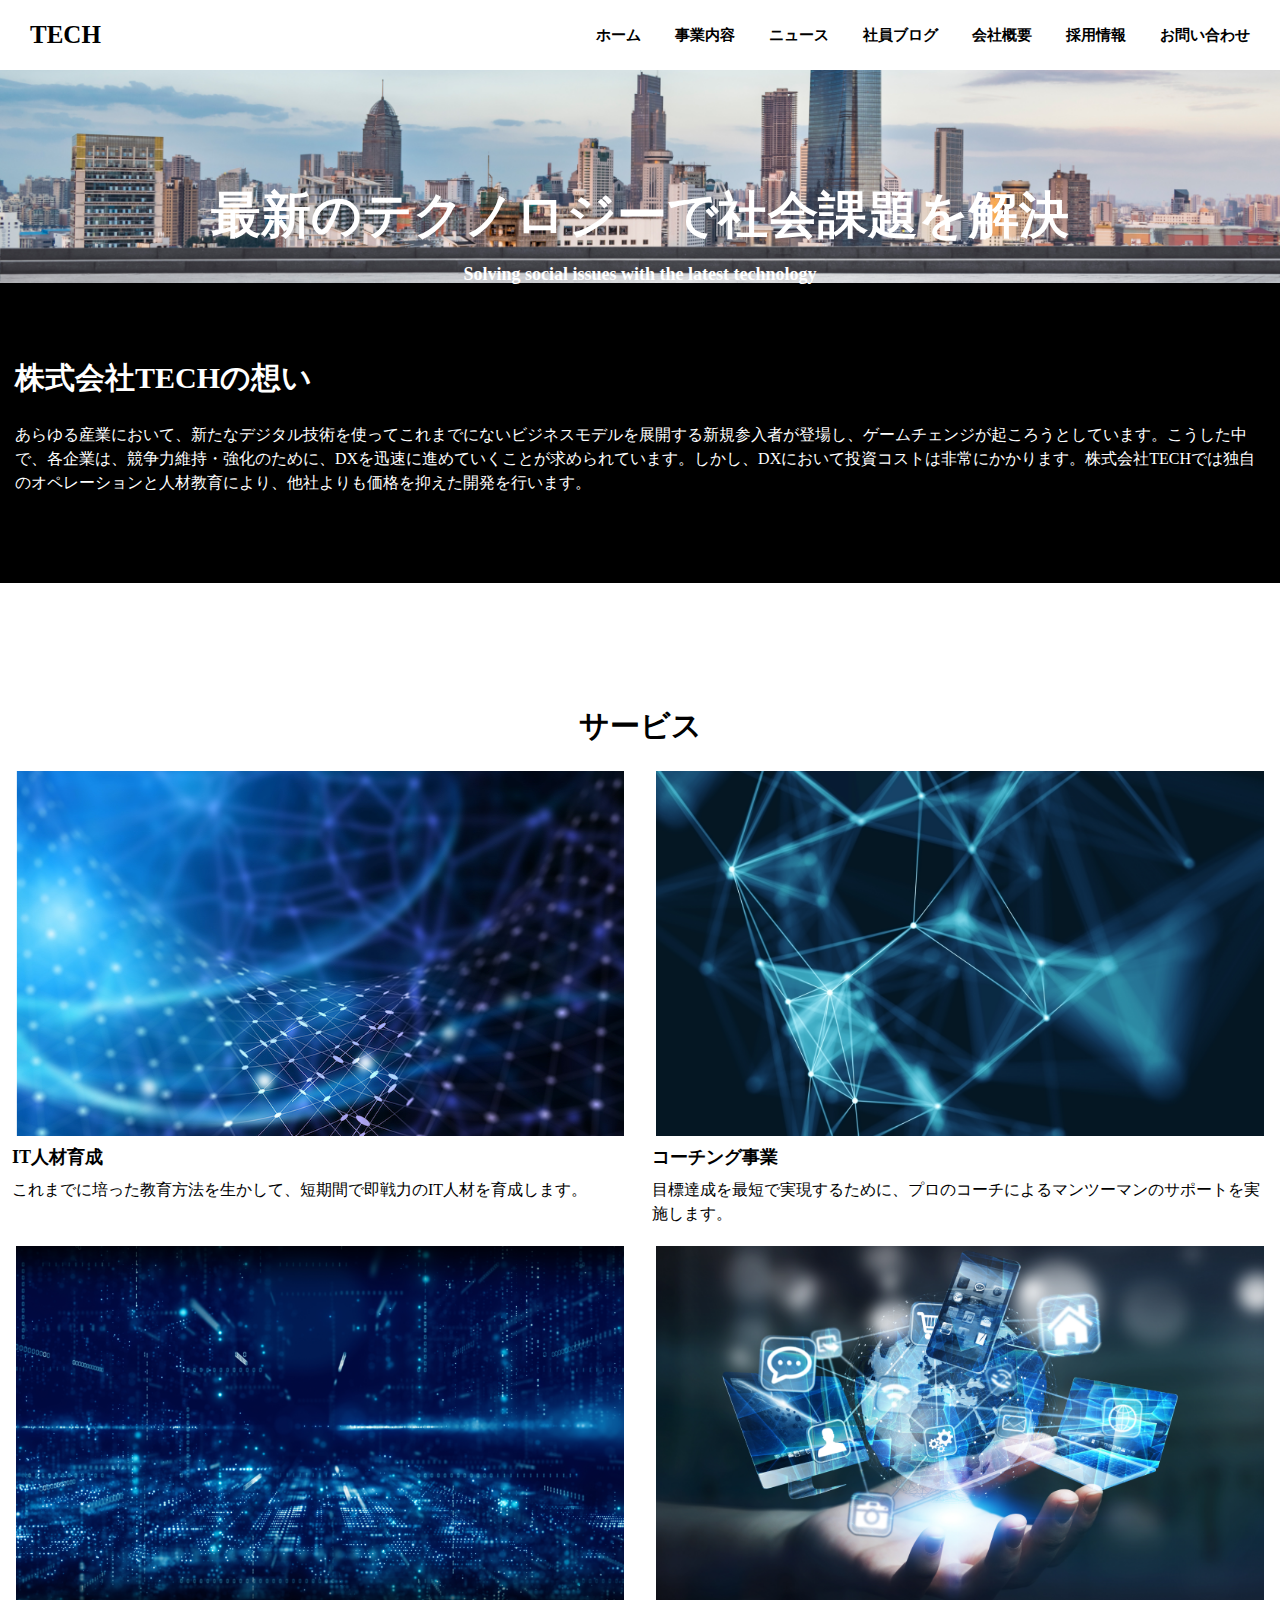
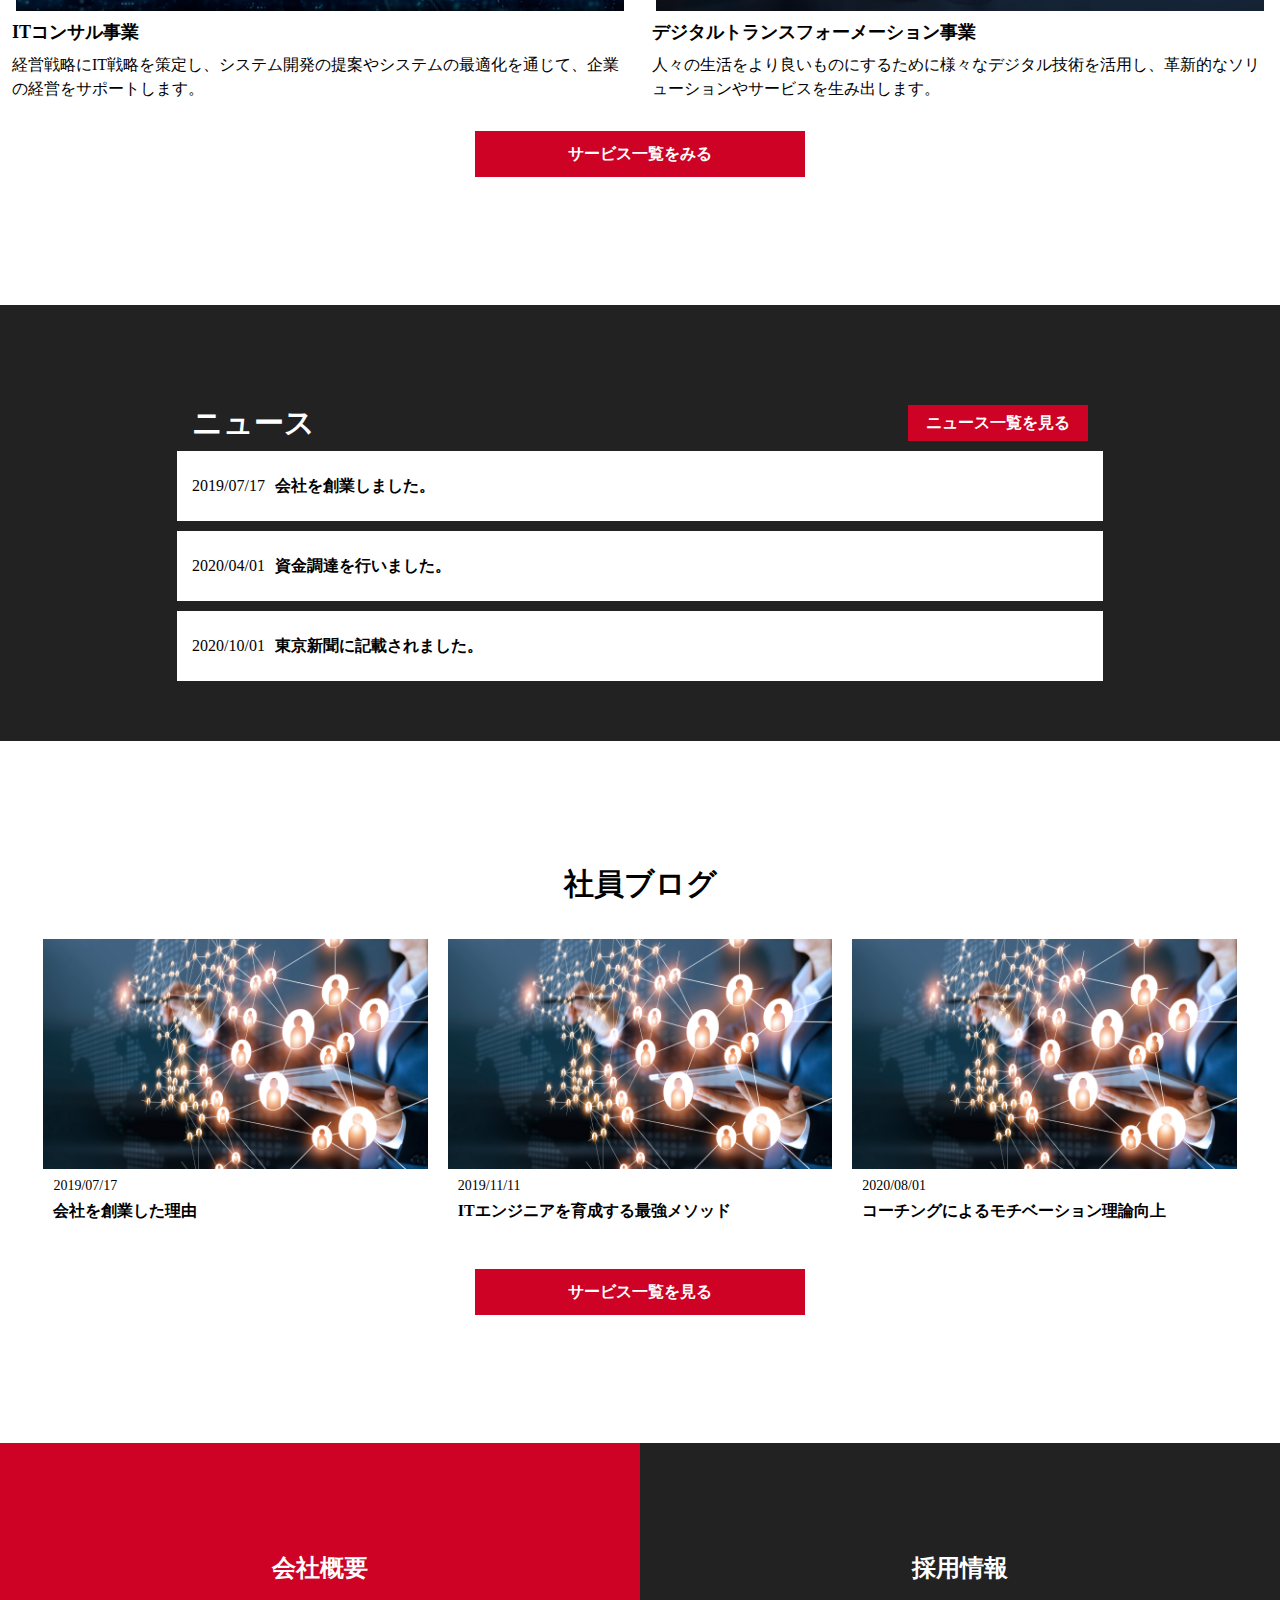
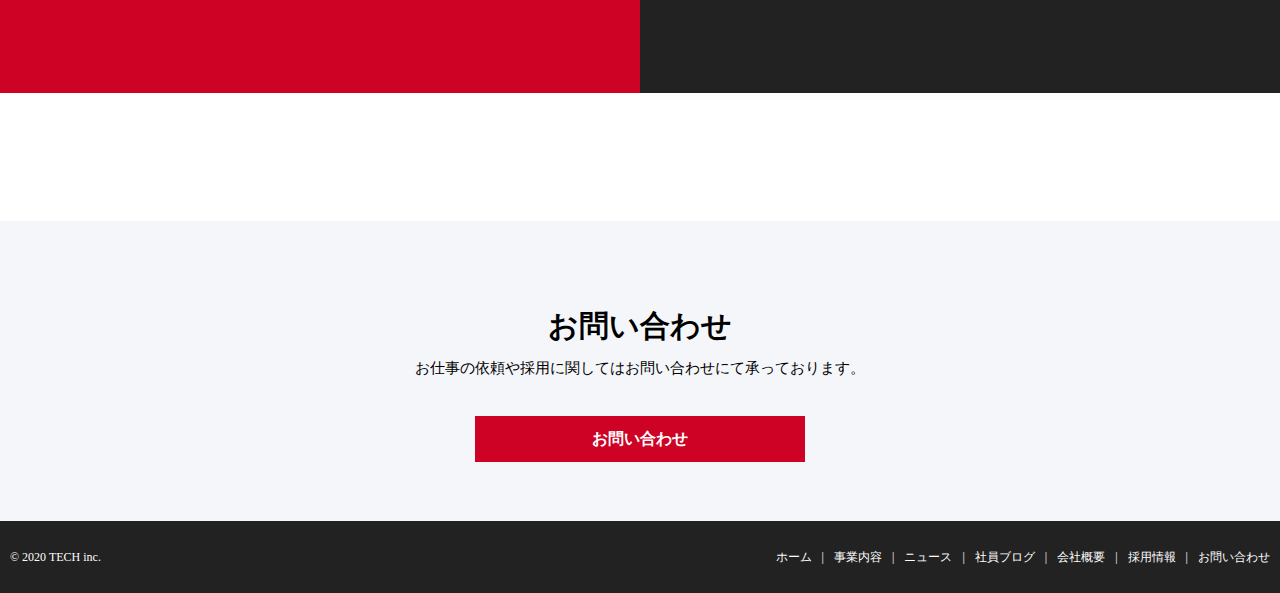
==== index.html @ 87220673 "question-1:index.html_hero-img" ====
<!DOCTYPE html>
<html lang="ja">
  <head>
    <meta charset="UTF-8">
    <meta name="viewport" content="width=device-width, initial-scale=1.0">
    <title>株式会社TECH</title>
    <link rel="stylesheet" href="css/index.css">
    <link rel="stylesheet" href="css/reset.css">
  </head>
  <body>
    <!-- ---------- header ---------- -->
    <header id="top-header">
      <div class="flex">
        <h1 class="header-logo">
          <a href="index.html">TECH</a>
        </h1>
        <nav class="header-nav">
          <ul>
            <li class="header-nav-item"><a href="index.html">ホーム</a></li>
            <li class="header-nav-item"><a href="service.html">事業内容</a></li>
            <li class="header-nav-item"><a href="news.html">ニュース</a></li>
            <li class="header-nav-item"><a href="blog.html">社員ブログ</a></li>
            <li class="header-nav-item"><a href="company.html">会社概要</a></li>
            <li class="header-nav-item"><a href="recruit.html">採用情報</a></li>
            <li class="header-nav-item"><a href="contact.html">お問い合わせ</a></li>
          </ul>
        </nav>
      </div>
    </header>
    <!-- ---------- hero image ---------- -->
    <div class="hero-img">
      <p class="catchcopy-ja">最新のテクノロジーで社会課題を解決</p>
      <p class="catchcopy-en">Solving social issues with the latest technology</p>
    </div>
    <main>
      <!-- ---------- hope ---------- -->
      <div class="hope">
        <div class="hope-content">
          <h2 class="hope-title section-title">
            株式会社TECHの想い
          </h2>
          <p class="hope-text section-text">
            あらゆる産業において、新たなデジタル技術を使ってこれまでにないビジネスモデルを展開する新規参入者が登場し、ゲームチェンジが起ころうとしています。こうした中で、各企業は、競争力維持・強化のために、DXを迅速に進めていくことが求められています。しかし、DXにおいて投資コストは非常にかかります。株式会社TECHでは独自のオペレーションと人材教育により、他社よりも価格を抑えた開発を行います。
          </p>
        </div>
      </div>
      <!-- ---------- service ---------- -->
      <div class="service">
        <div class="service-content">
          <h2 class="service-title section-title">サービス</h2>
        </div>
        <div class="service-list">
          <section class="service-item">
            <div>
              <img src="img/service1.png" alt="service-1">
            </div>
            <h3 class="item-title">IT人材育成</h3>
            <p class="item-text">これまでに培った教育方法を生かして、短期間で即戦力のIT人材を育成します。</p>
          </section>
          <section class="service-item">
            <div>
              <img src="img/service2.png" alt="service-2">
            </div>
            <h3 class="item-title">コーチング事業</h3>
            <p class="item-text">目標達成を最短で実現するために、プロのコーチによるマンツーマンのサポートを実施します。</p>
          </section>
          <section class="service-item">
            <div>
              <img src="img/service3.png" alt="service-3">
            </div>
            <h3 class="item-title">ITコンサル事業</h3>
            <p class="item-text">経営戦略にIT戦略を策定し、システム開発の提案やシステムの最適化を通じて、企業の経営をサポートします。</p>
          </section>
          <section class="service-item">
            <div>
              <img src="img/service4.png" alt="service-4">
            </div>
            <h3 class="item-title">デジタルトランスフォーメーション事業</h3>
            <p class="item-text">人々の生活をより良いものにするために様々なデジタル技術を活用し、革新的なソリューションやサービスを生み出します。</p>
          </section>
        </div>
        <div class="service-btn">
          <a class="btn" href="service.html">サービス一覧をみる</a>
        </div>
      </div>
      <!-- ---------- news ---------- -->
      <div class="news">
        <div class="news-content">
          <div class="news-top flex">
            <h2 class="news-title section-title">ニュース</h2>
            <a class="news-btn btn" href="news.html"> ニュース一覧を見る</a>
          </div>
          <div class="news-list">
            <div class="news-list-item">
              <a class="flex" href="#">
                <span class="news-date">2019/07/17</span>
                <h3 class="news-text">会社を創業しました。</h3>
              </a>
            </div>
            <div class="news-list-item">
              <a class="flex" href="#">
                <span class="news-date">2020/04/01</span>
                <h3 class="news-text">資金調達を行いました。</h3>
              </a>
            </div>
            <div class="news-list-item">
              <a class="flex" href="#">
                <span class="news-date">2020/10/01</span>
                <h3 class="news-text">東京新聞に記載されました。</h3>
              </a>
            </div>
          </div>  
        </div>
      </div>
      <!-- ---------- blog ---------- -->
      <div class="blog">
        <div class="blog-content">
          <h2 class="blog-title section-title">社員ブログ</h2>
          <div class="blog-list flex">
            <article class="blog-list-item">
              <img src="img/blog.png" alt="blog-img">
              <p class="blog-date">2019/07/17</p>
              <h3 class="blog-item-ttl">会社を創業した理由</h3>
            </article>
            <article class="blog-list-item">
              <img src="img/blog.png" alt="blog-img">
              <p class="blog-date">2019/11/11</p>
              <h3 class="blog-item-ttl">ITエンジニアを育成する最強メソッド</h3>
            </article>
            <article class="blog-list-item">
              <img src="img/blog.png" alt="blog-img">
              <p class="blog-date">2020/08/01</p>
              <h3 class="blog-item-ttl">コーチングによるモチベーション理論向上</h3>
            </article>
          </div>
          <a class="service-btn btn" href="blog.html">
            サービス一覧を見る
          </a>
        </div>
      </div>
      <!-- ---------- company&recruit ---------- -->
      <div class="company-recruit">
        <div class="com-rec-content flex">
          <a class="company" href="company.html">
            <h2>会社概要</h2>
          </a>
          <a class="recruit" href="recruit.html">
            <h2>採用情報</h2>
          </a>
        </div>
      </div>
      <!-- ---------- contact ---------- -->
      <div class="contact">
        <div class="contact-content">
          <h2 class="contact-title section-title">お問い合わせ</h2>
          <p class="contact-text">
            お仕事の依頼や採用に関してはお問い合わせにて承っております。
          </p>
          <a class="contact-btn btn">お問い合わせ</a>
        </div>
      </div>
      <!-- ---------- footer ---------- -->
      <footer class="footer">
        <div class="footer-flex flex">
          <small class="footer-copyright">&copy; 2020 TECH inc.</small>
          <nav class="footer-nav">
            <ul class="footer-nav-list">
              <li class="footer-nav-item"><a href="index.html">ホーム</a></li>
              <li class="footer-nav-item"><a href="service.html">事業内容</a></li>
              <li class="footer-nav-item"><a href="news.html">ニュース</a></li>
              <li class="footer-nav-item"><a href="blog.html">社員ブログ</a></li>
              <li class="footer-nav-item"><a href="company.html">会社概要</a></li>
              <li class="footer-nav-item"><a href="recruit.html">採用情報</a></li>
              <li class="footer-nav-item"><a href="contact.html">お問い合わせ</a></li>
            </ul>
          </nav>
        </div>
      </footer>
    </main>
  </body>
</html>
---- css/index.css ----
@charset "UTF-8" ;

/* -------------------------------
        共通のスタイル         
------------------------------- */

.html {
  height: 100%;
}

a {
  text-decoration: none;
}

img {
  width: 100%;
  height: 100%;
  display: block;
}

.flex {
  display: flex;
  justify-content: space-between;
  align-items: center;
  flex-wrap: wrap;
}

.btn {
  display: block;
  width: 300px;
  text-align: center;
  font-weight: bold;
  padding: 15px;
  background-color: #cd0224;
  color: #FFF;
  margin: 0 auto;
}

.section-title {
  font-size: 30px;
  line-height: 1;
}

.section-text {
  font-size: 16px;
  line-height: 1.5;
}

a:hover {
  opacity: 0.7;
  transition: 0.3s;
}


/*------------------------*/
/*         header         */
/*------------------------*/
#top-header {
  width: 100%;
  height: 70px;
  line-height: 70px;
  background: #FFF;
  position: fixed;
}

.header-logo {
  font-size: 25px;
  font-weight: bold;
  margin-left: 30px;
}

.header-logo a {
  color: #000;
}

.header-nav li {
  display: inline-block;
  list-style: none;
  margin-right: 30px;
  font-size: 15px;
  font-weight: bold;
}

.header-nav a {
  color: #000;
}


/*------------------------*/
/*      hero image        */
/*------------------------*/
.hero-img {
  height: 320%;
  background: url(../img/mv.png) no-repeat;
  background-size: cover;
  background-position: center;
  padding-top: 70px;
}

.catchcopy-ja {
  color: #FFF;
  font-size: 50px;
  font-weight: bold;
  text-align: center;
  padding-top: 120px;
}

.catchcopy-en {
  color: #FFF;
  font-size: 18px;
  font-weight: bold;
  text-align: center;
  padding-top: 25px;
}


/*------------------------*/
/*        hope            */
/*------------------------*/
.hope {
  height: 300px;
  background: #000;
  padding: 0 15px;
  margin-bottom: 10%;
}

.hope-title {
  color: #FFF;
  padding-top: 80px;
}

.hope-text {
  color: #FFF;
  padding-top: 30px;
}


/*------------------------*/
/*        service            */
/*------------------------*/
.service {
  background-color: #FFF;
  margin-bottom: 10%;
}

.service-title {
  text-align: center;
  padding-bottom: 30px;
}

.service-list {
  display: flex;
  justify-content: center;
  flex-wrap: wrap;
}

.service-item {
  width: 50%;
  margin-bottom: 20px;
}

.service img {
  margin: 0 auto;
  width: 95%;
}

.item-title {
  font-size: 18px;
  padding: 12px ;
}

.item-text {
  font-size: 16px;
  line-height: 1.5;
  padding: 0 12px;
}

.service-btn {
  margin-top: 10px;
}


/*------------------------*/
/*        news           */
/*------------------------*/
.news {
  margin-bottom: 10%;
  padding: 50px 0;
  background-color: #222;
}

.news-top {
  padding-top: 50px;
  margin: 0 auto;
  width: 70%;
}

.news-title {
  color: #FFF;
}

.news-btn {
  padding: 10px;
  width: 160px;
  margin: 0;
}

.news-list-item {
  display: block;
  width: 70%;
  padding: 15px;
  background-color:#fff;
  margin: 10px auto ;
  height: 40px;
  line-height: 40px; 
}

.news-list-item a {
  color: #000;
  justify-content: left;
}

.news-date {
  padding-right: 10px;
}


/*------------------------*/
/*        blog            */
/*------------------------*/
.blog {
  margin-bottom: 10%;
  background: #fff;
}

.blog-content {
  margin: 10px 20px;
}

.blog-title {
  text-align: center;
  padding-bottom: 30px;
}

.blog-list {
  justify-content: center;
  flex-wrap: wrap;
  width: 100%;
}

.blog-list-item {
  width: 31%;
  margin: 10px 10px 30px ;
}

.blog-date {
  font-size: 14px;
  margin: 10px;
}

.blog-item-ttl {
  font-size: 16px;
  margin: 10px;
}


/*------------------------*/
/*     company&recruit     */
/*------------------------*/
.company-recruit {
  margin-bottom: 10%;
}

.com-rec-content {
  justify-content: center;
  width: 100%;
}

.company {
  display: block;
  width: 50%;
  height: 250px;
  background-color: #cd0224;
  position: relative;
}

.recruit {
  display: block;
  width: 50%;
  height: 250px;
  background-color: #222;
  position: relative;
}

.company, 
.recruit {
  color: #fff;
  font-weight: bold;
  font-size: 24px;
  justify-content: center;
}

.recruit h2,
.company h2 {
  position: absolute;
  top: 50%;
  left: 50%;
  transform: translate(-50%, -50%);
}


/*------------------------*/
/*     company&recruit     */
/*------------------------*/
.contact {
  background: #f5f6f9;
  height: 300px;
}

.contact-content {
  text-align: center;
  padding: 70px 0;
}

.contact-title {
  padding: 20px;
}

.contact-text {
  font-size: 15px;
  padding-bottom: 40px;
}


/*------------------------*/
/*       footer           */
/*------------------------*/
.footer {
  padding: 20px 0;
  color: #fff;
  background-color: #222;
}

.footer-flex {
  flex-wrap: wrap;
  font-size: 12px;
  padding: 10px;
}

.footer-nav-list {
  display: flex;
  flex-wrap: wrap;
}

.footer-nav-list a {
  color: #fff;
}

.footer-nav-item:after {
  content: "|";
  display: inline-block;
  padding: 0 10px;
}

.footer-nav-item:last-child:after {
  display: none;
}
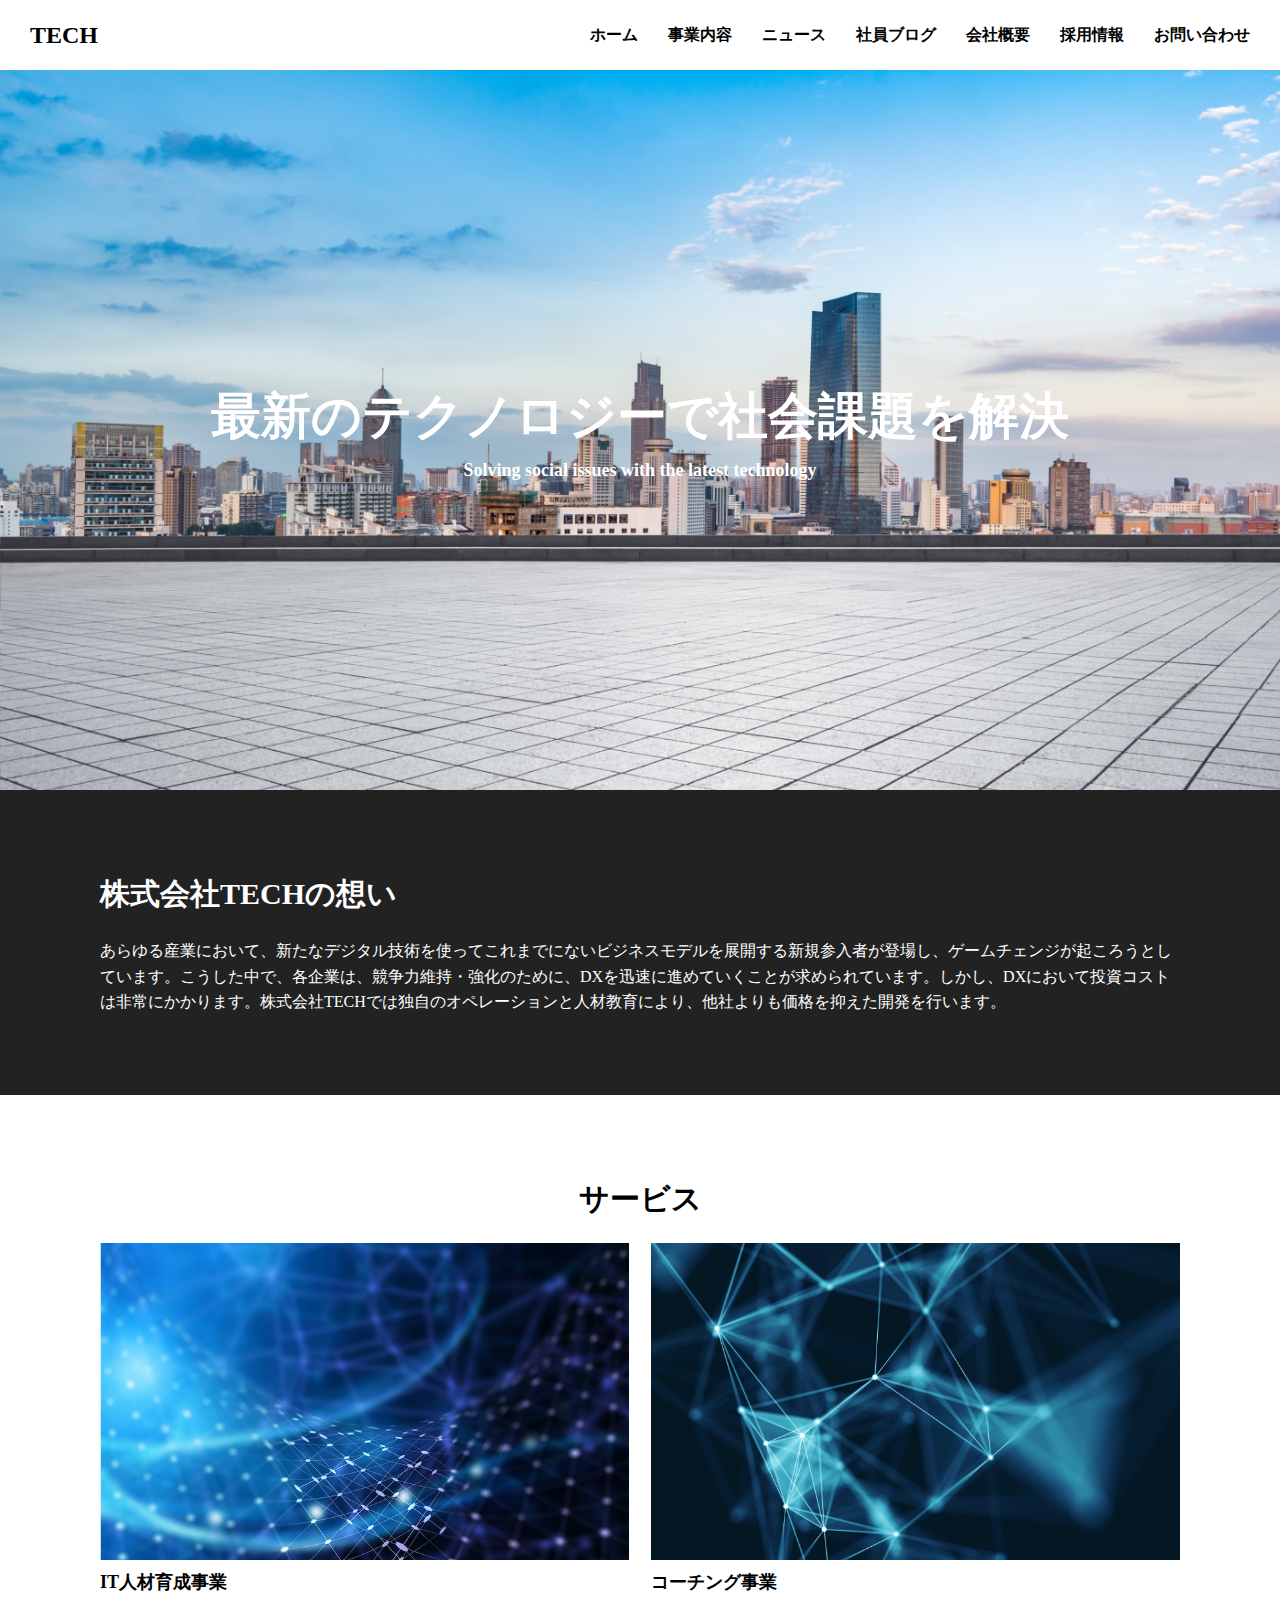
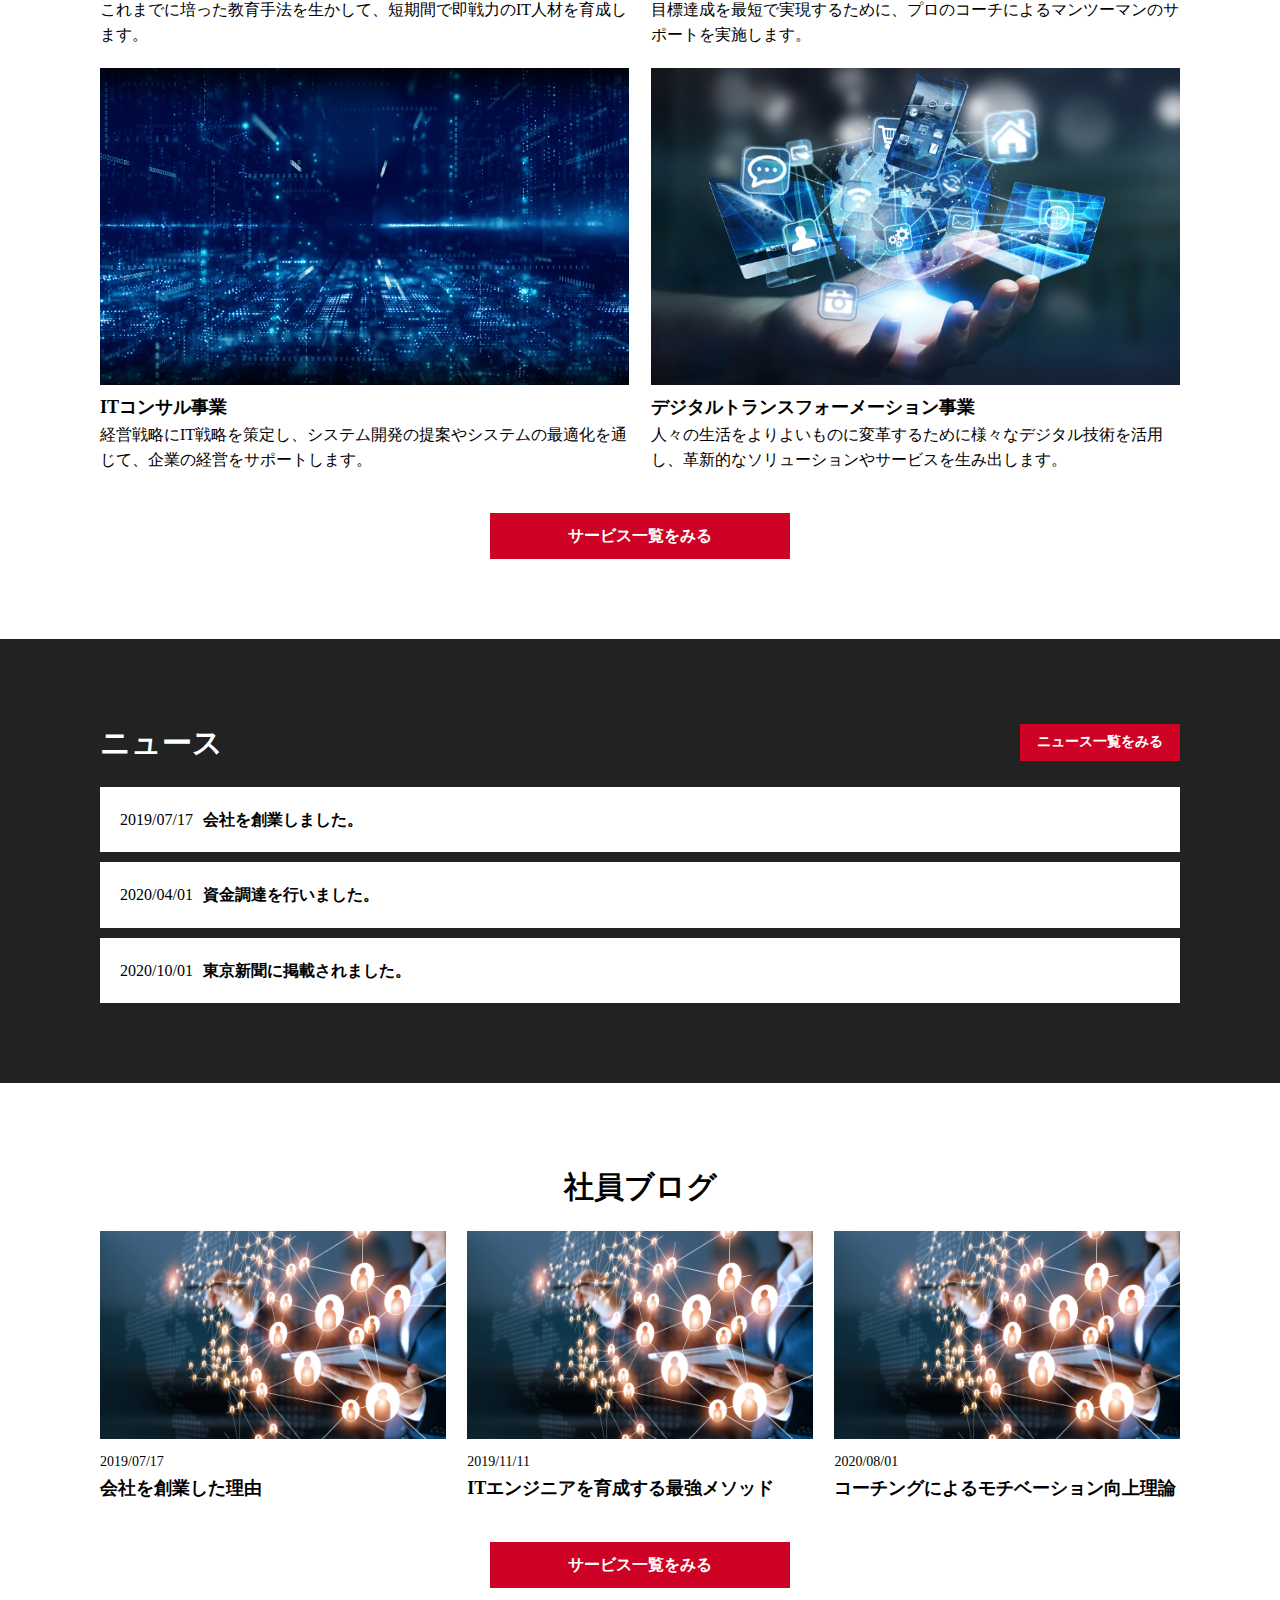
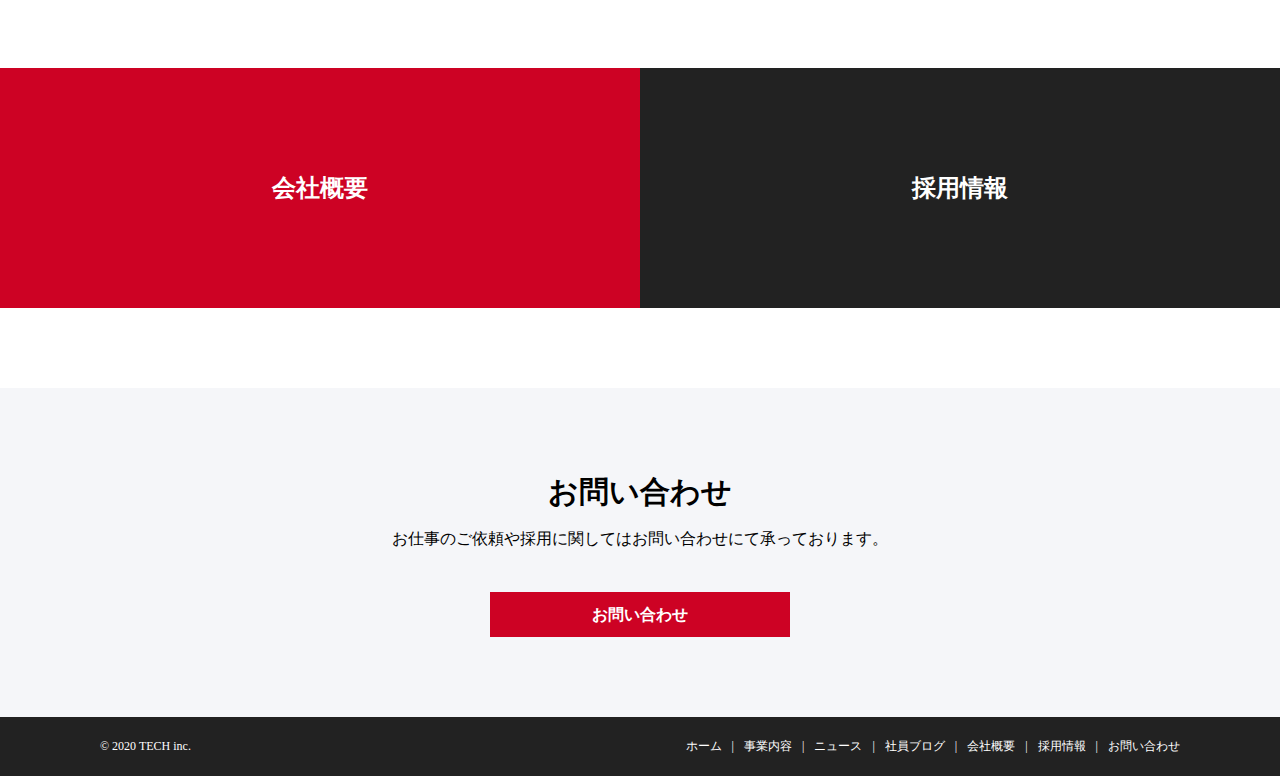
==== commit f9e43d5b: "complete_file" ====
--- a/index.html
+++ b/index.html
@@ -2,180 +2,204 @@
 <html lang="ja">
   <head>
     <meta charset="UTF-8">
-    <meta name="viewport" content="width=device-width, initial-scale=1.0">
+    <meta name="viewport" content="width=device-width, initial-scale=1.0" >
     <title>株式会社TECH</title>
+    <link rel="stylesheet" href="css/reset.css">
     <link rel="stylesheet" href="css/index.css">
-    <link rel="stylesheet" href="css/reset.css">
   </head>
   <body>
-    <!-- ---------- header ---------- -->
-    <header id="top-header">
-      <div class="flex">
-        <h1 class="header-logo">
-          <a href="index.html">TECH</a>
-        </h1>
-        <nav class="header-nav">
-          <ul>
-            <li class="header-nav-item"><a href="index.html">ホーム</a></li>
-            <li class="header-nav-item"><a href="service.html">事業内容</a></li>
-            <li class="header-nav-item"><a href="news.html">ニュース</a></li>
-            <li class="header-nav-item"><a href="blog.html">社員ブログ</a></li>
-            <li class="header-nav-item"><a href="company.html">会社概要</a></li>
-            <li class="header-nav-item"><a href="recruit.html">採用情報</a></li>
-            <li class="header-nav-item"><a href="contact.html">お問い合わせ</a></li>
+    <!-- header -->
+    <header class="header">
+      <h1 class="header-ttl">
+        <a href="index.html">
+          TECH
+        </a>
+      </h1>
+      <nav class="header-nav">
+        <ul class="header-nav-list">
+          <li class="header-nav-item"><a href="index.html">ホーム</a></li>
+          <li class="header-nav-item"><a href="service.html">事業内容</a></li>
+          <li class="header-nav-item"><a href="news.html">ニュース</a></li>
+          <li class="header-nav-item"><a href="blog.html">社員ブログ</a></li>
+          <li class="header-nav-item"><a href="company.html">会社概要</a></li>
+          <li class="header-nav-item"><a href="recruit.html">採用情報</a></li>
+          <li class="header-nav-item"><a href="contact.html">お問い合わせ</a></li>
+        </ul>
+      </nav>
+      <div class="menu" id="menu">
+        <span class="menu-line-top"></span>
+        <span class="menu-line-middle"></span>
+        <span class="menu-line-bottom"></span>
+      </div>
+    </header>
+    <!-- hero-img -->
+    <div class="top-mv">
+      <div class="wrap">
+        <p class="top-mv-main-copy">最新のテクノロジーで社会課題を解決</p>
+        <p class="top-mv-sub-copy">Solving social issues with the latest technology</p>
+      </div>
+    </div>
+    <main>
+      <!-- feature -->
+      <div class="top-feature ptb-m">
+        <div class="top-feature-inner wrap">
+          <h2 class="top-feature-ttl ttl">株式会社TECHの想い</h2>
+          <p class="top-feature-txt">
+            あらゆる産業において、新たなデジタル技術を使ってこれまでにないビジネスモデルを展開する新規参入者が登場し、ゲームチェンジが起ころうとしています。こうした中で、各企業は、競争力維持・強化のために、DXを迅速に進めていくことが求められています。しかし、DXにおいて投資コストは非常にかかります。株式会社TECHでは独自のオペレーションと人材教育により、他社よりも価格を抑えた開発を行います。
+          </p>
+        </div>
+      </div>
+      <!-- service -->
+      <section class="top-service wrap ptb-m">
+        <h2 class="top-service-ttl ttl">サービス</h2>
+        <div class="top-service-list">
+          <section class="top-service-item">
+            <div class="top-service-item-img">
+              <img src="img/service1.png" alt="IT人材育成事業" />
+            </div>
+            <h3 class="top-service-item-ttl">IT人材育成事業</h3>
+            <p class="top-service-item-description">
+              これまでに培った教育手法を生かして、短期間で即戦力のIT人材を育成します。
+            </p>
+          </section>
+          <section class="top-service-item">
+            <div class="top-service-item-img">
+              <img src="img/service2.png" alt="コーチング事業" />
+            </div>
+            <h3 class="top-service-item-ttl">コーチング事業</h3>
+            <p class="top-service-item-description">
+              目標達成を最短で実現するために、プロのコーチによるマンツーマンのサポートを実施します。
+            </p>
+          </section>
+          <section class="top-service-item">
+            <div class="top-service-item-img">
+              <img src="img/service3.png" alt="ITコンサル事業" />
+            </div>
+            <h3 class="top-service-item-ttl">ITコンサル事業</h3>
+            <p class="top-service-item-description">
+              経営戦略にIT戦略を策定し、システム開発の提案やシステムの最適化を通じて、企業の経営をサポートします。
+            </p>
+          </section>
+          <section class="top-service-item">
+            <div class="top-service-item-img">
+              <img src="img/service4.png" alt="デジタルトランスフォーメーション事業" />
+            </div>
+            <h3 class="top-service-item-ttl">デジタルトランスフォーメーション事業</h3>
+            <p class="top-service-item-description">
+              人々の生活をよりよいものに変革するために様々なデジタル技術を活用し、革新的なソリューションやサービスを生み出します。
+            </p>
+          </section>
+        </div>
+        <a href="service.html" class="top-service-btn btn btn-primary">サービス一覧をみる</a>
+      </section>
+      <!-- news -->
+      <section class="top-news ptb-m">
+        <div class="top-news-inner wrap">
+          <div class="top-news-head">
+            <h2 class="top-news-ttl ttl">ニュース</h2>
+            <a href="news.html" class="top-news-btn btn btn-primary">ニュース一覧をみる</a>
+          </div>
+          <div class="top-news-list">
+            <article class="top-news-item">
+              <a href="#" class="top-news-item-link">
+                <span class="top-news-item-date">2019/07/17</span>
+                <h3 class="top-news-item-ttl">会社を創業しました。</h3>
+              </a>
+            </article>
+            <article class="top-news-item">
+              <a href="#" class="top-news-item-link">
+                <span class="top-news-item-date">2020/04/01</span>
+                <h3 class="top-news-item-ttl">資金調達を行いました。</h3>
+              </a>
+            </article>
+            <article class="top-news-item">
+              <a href="#" class="top-news-item-link">
+                <span class="top-news-item-date">2020/10/01</span>
+                <h3 class="top-news-item-ttl">東京新聞に掲載されました。</h3>
+              </a>
+            </article>
+          </div>
+        </div>
+      </section>
+      <!-- blog -->
+      <section class="top-blog wrap ptb-m">
+        <h2 class="top-blog-ttl ttl">社員ブログ</h2>
+        <div class="top-blog-list">
+          <article class="top-blog-item">
+            <a href="#" class="top-blog-item-thumbnail">
+              <img src="img/blog.png" alt="会社を創業した理由" />
+            </a>
+            <p class="top-blog-item-date">2019/07/17</p>
+            <h3 class="top-blog-item-ttl">
+              <a href="#">会社を創業した理由</a>
+            </h3>
+          </article>
+          <article class="top-blog-item">
+            <a href="#" class="top-blog-item-thumbnail">
+              <img src="img/blog.png" alt="ITエンジニアを育成する最強メソッド" />
+            </a>
+            <div class="top-blog-item-info">
+              <p class="top-blog-item-date">2019/11/11</p>
+            </div>
+            <h3 class="top-blog-item-ttl">
+              <a href="#">ITエンジニアを育成する最強メソッド</a>
+            </h3>
+          </article>
+          <article class="top-blog-item">
+            <a href="#" class="top-blog-item-thumbnail">
+              <img src="img/blog.png" alt="コーチングによるモチベーション向上理論" />
+            </a>
+            <p class="top-blog-item-date">2020/08/01</p>
+            <h3 class="top-blog-item-ttl">
+              <a href="#">コーチングによるモチベーション向上理論</a>
+            </h3>
+          </article>
+        </div>
+        <a href="blog.html" class="top-blog-btn btn btn-primary">サービス一覧をみる</a>
+      </section>
+      <!-- company -->
+      <div class="top-company-list ptb-m">
+        <section class="top-company-item">
+          <a href="company.html" class="top-company-link top-company-item-link">
+            会社概要
+          </a>
+        </section>
+        <!-- recruit -->
+        <section class="top-company-item">
+          <a href="recruit.html" class="top-recruit-link top-company-item-link">
+            採用情報
+          </a>
+        </section>
+        <!-- top-recruit end -->
+      </div>
+    </main>
+    <!-- contact-->
+    <section class="bottom-contact ptb-m">
+      <div class="wrap">
+        <h2 class="bottom-contact-ttl ttl">お問い合わせ</h2>
+        <p class="bottom-contact-txt">
+          お仕事のご依頼や採用に関してはお問い合わせにて承っております。
+        </p>
+        <a href="contact.html" class="bottom-contact-btn btn btn-primary">お問い合わせ</a>
+      </div>
+    </section>
+    <!-- footer -->
+    <footer class="footer">
+      <div class="footer-inner wrap">
+        <small class="footer-copyright">&copy; 2020 TECH inc.</small>
+        <nav class="footer-nav">
+          <ul class="footer-nav-list">
+            <li class="footer-nav-item"><a href="index.html">ホーム</a></li>
+            <li class="footer-nav-item"><a href="service.html">事業内容</a></li>
+            <li class="footer-nav-item"><a href="news.html">ニュース</a></li>
+            <li class="footer-nav-item"><a href="blog.html">社員ブログ</a></li>
+            <li class="footer-nav-item"><a href="company.html">会社概要</a></li>
+            <li class="footer-nav-item"><a href="recruit.html">採用情報</a></li>
+            <li class="footer-nav-item"><a href="contact.html">お問い合わせ</a></li>
           </ul>
         </nav>
       </div>
-    </header>
-    <!-- ---------- hero image ---------- -->
-    <div class="hero-img">
-      <p class="catchcopy-ja">最新のテクノロジーで社会課題を解決</p>
-      <p class="catchcopy-en">Solving social issues with the latest technology</p>
-    </div>
-    <main>
-      <!-- ---------- hope ---------- -->
-      <div class="hope">
-        <div class="hope-content">
-          <h2 class="hope-title section-title">
-            株式会社TECHの想い
-          </h2>
-          <p class="hope-text section-text">
-            あらゆる産業において、新たなデジタル技術を使ってこれまでにないビジネスモデルを展開する新規参入者が登場し、ゲームチェンジが起ころうとしています。こうした中で、各企業は、競争力維持・強化のために、DXを迅速に進めていくことが求められています。しかし、DXにおいて投資コストは非常にかかります。株式会社TECHでは独自のオペレーションと人材教育により、他社よりも価格を抑えた開発を行います。
-          </p>
-        </div>
-      </div>
-      <!-- ---------- service ---------- -->
-      <div class="service">
-        <div class="service-content">
-          <h2 class="service-title section-title">サービス</h2>
-        </div>
-        <div class="service-list">
-          <section class="service-item">
-            <div>
-              <img src="img/service1.png" alt="service-1">
-            </div>
-            <h3 class="item-title">IT人材育成</h3>
-            <p class="item-text">これまでに培った教育方法を生かして、短期間で即戦力のIT人材を育成します。</p>
-          </section>
-          <section class="service-item">
-            <div>
-              <img src="img/service2.png" alt="service-2">
-            </div>
-            <h3 class="item-title">コーチング事業</h3>
-            <p class="item-text">目標達成を最短で実現するために、プロのコーチによるマンツーマンのサポートを実施します。</p>
-          </section>
-          <section class="service-item">
-            <div>
-              <img src="img/service3.png" alt="service-3">
-            </div>
-            <h3 class="item-title">ITコンサル事業</h3>
-            <p class="item-text">経営戦略にIT戦略を策定し、システム開発の提案やシステムの最適化を通じて、企業の経営をサポートします。</p>
-          </section>
-          <section class="service-item">
-            <div>
-              <img src="img/service4.png" alt="service-4">
-            </div>
-            <h3 class="item-title">デジタルトランスフォーメーション事業</h3>
-            <p class="item-text">人々の生活をより良いものにするために様々なデジタル技術を活用し、革新的なソリューションやサービスを生み出します。</p>
-          </section>
-        </div>
-        <div class="service-btn">
-          <a class="btn" href="service.html">サービス一覧をみる</a>
-        </div>
-      </div>
-      <!-- ---------- news ---------- -->
-      <div class="news">
-        <div class="news-content">
-          <div class="news-top flex">
-            <h2 class="news-title section-title">ニュース</h2>
-            <a class="news-btn btn" href="news.html"> ニュース一覧を見る</a>
-          </div>
-          <div class="news-list">
-            <div class="news-list-item">
-              <a class="flex" href="#">
-                <span class="news-date">2019/07/17</span>
-                <h3 class="news-text">会社を創業しました。</h3>
-              </a>
-            </div>
-            <div class="news-list-item">
-              <a class="flex" href="#">
-                <span class="news-date">2020/04/01</span>
-                <h3 class="news-text">資金調達を行いました。</h3>
-              </a>
-            </div>
-            <div class="news-list-item">
-              <a class="flex" href="#">
-                <span class="news-date">2020/10/01</span>
-                <h3 class="news-text">東京新聞に記載されました。</h3>
-              </a>
-            </div>
-          </div>  
-        </div>
-      </div>
-      <!-- ---------- blog ---------- -->
-      <div class="blog">
-        <div class="blog-content">
-          <h2 class="blog-title section-title">社員ブログ</h2>
-          <div class="blog-list flex">
-            <article class="blog-list-item">
-              <img src="img/blog.png" alt="blog-img">
-              <p class="blog-date">2019/07/17</p>
-              <h3 class="blog-item-ttl">会社を創業した理由</h3>
-            </article>
-            <article class="blog-list-item">
-              <img src="img/blog.png" alt="blog-img">
-              <p class="blog-date">2019/11/11</p>
-              <h3 class="blog-item-ttl">ITエンジニアを育成する最強メソッド</h3>
-            </article>
-            <article class="blog-list-item">
-              <img src="img/blog.png" alt="blog-img">
-              <p class="blog-date">2020/08/01</p>
-              <h3 class="blog-item-ttl">コーチングによるモチベーション理論向上</h3>
-            </article>
-          </div>
-          <a class="service-btn btn" href="blog.html">
-            サービス一覧を見る
-          </a>
-        </div>
-      </div>
-      <!-- ---------- company&recruit ---------- -->
-      <div class="company-recruit">
-        <div class="com-rec-content flex">
-          <a class="company" href="company.html">
-            <h2>会社概要</h2>
-          </a>
-          <a class="recruit" href="recruit.html">
-            <h2>採用情報</h2>
-          </a>
-        </div>
-      </div>
-      <!-- ---------- contact ---------- -->
-      <div class="contact">
-        <div class="contact-content">
-          <h2 class="contact-title section-title">お問い合わせ</h2>
-          <p class="contact-text">
-            お仕事の依頼や採用に関してはお問い合わせにて承っております。
-          </p>
-          <a class="contact-btn btn">お問い合わせ</a>
-        </div>
-      </div>
-      <!-- ---------- footer ---------- -->
-      <footer class="footer">
-        <div class="footer-flex flex">
-          <small class="footer-copyright">&copy; 2020 TECH inc.</small>
-          <nav class="footer-nav">
-            <ul class="footer-nav-list">
-              <li class="footer-nav-item"><a href="index.html">ホーム</a></li>
-              <li class="footer-nav-item"><a href="service.html">事業内容</a></li>
-              <li class="footer-nav-item"><a href="news.html">ニュース</a></li>
-              <li class="footer-nav-item"><a href="blog.html">社員ブログ</a></li>
-              <li class="footer-nav-item"><a href="company.html">会社概要</a></li>
-              <li class="footer-nav-item"><a href="recruit.html">採用情報</a></li>
-              <li class="footer-nav-item"><a href="contact.html">お問い合わせ</a></li>
-            </ul>
-          </nav>
-        </div>
-      </footer>
-    </main>
+    </footer>
+    <!-- footer end -->
   </body>
-</html>
+</html>--- a/css/index.css
+++ b/css/index.css
@@ -3,26 +3,42 @@
 /* -------------------------------
         共通のスタイル         
 ------------------------------- */
-
-.html {
-  height: 100%;
+* {
+  box-sizing: border-box;
+}
+
+body {
+  line-height: 1.6;
 }
 
 a {
   text-decoration: none;
+  color: inherit;
+  transition: 0.3s;
+}
+
+a:hover {
+  opacity: 0.7;
+  transition: 0.3s;
 }
 
 img {
   width: 100%;
-  height: 100%;
-  display: block;
-}
-
-.flex {
-  display: flex;
-  justify-content: space-between;
-  align-items: center;
-  flex-wrap: wrap;
+  height: auto;
+}
+
+.wrap {
+  width: 1080px;
+  margin: 0 auto;
+}
+
+.wrap-s {
+  width: 960px;
+  margin: 0 auto;
+}
+
+.ptb-m {
+  padding: 80px 0;
 }
 
 .btn {
@@ -30,330 +46,94 @@
   width: 300px;
   text-align: center;
   font-weight: bold;
-  padding: 15px;
+  padding: 10px;
   background-color: #cd0224;
-  color: #FFF;
-  margin: 0 auto;
-}
-
-.section-title {
+  color: #fff;
+}
+
+.ttl {
   font-size: 30px;
-  line-height: 1;
-}
-
-.section-text {
-  font-size: 16px;
-  line-height: 1.5;
-}
-
-a:hover {
-  opacity: 0.7;
-  transition: 0.3s;
-}
-
-
-/*------------------------*/
-/*         header         */
-/*------------------------*/
-#top-header {
-  width: 100%;
+  font-weight: bold;
+}
+
+.page-mv {
+  height: 250px;
+  display: flex;
+  justify-content: center;
+  align-items: center;
+  color: #fff;
+  background: url(../img/common/mv.png) center / cover;
+}
+
+/* header */
+
+.header {
+  display: flex;
+  justify-content: space-between;
+  align-items: center;
   height: 70px;
-  line-height: 70px;
-  background: #FFF;
-  position: fixed;
-}
-
-.header-logo {
-  font-size: 25px;
-  font-weight: bold;
-  margin-left: 30px;
-}
-
-.header-logo a {
-  color: #000;
-}
-
-.header-nav li {
-  display: inline-block;
-  list-style: none;
+  padding: 0 30px;
+  background-color: #fff;
+  position: sticky;
+  left: 0;
+  top: 0;
+  z-index: 1;
+}
+
+.header-ttl {
+  font-size: 24px;
+  width: 80px;
+}
+
+.header-nav-list {
+  display: flex;
+  font-weight: bold;
+}
+
+.header-nav-item:not(:last-child) {
   margin-right: 30px;
-  font-size: 15px;
-  font-weight: bold;
-}
-
-.header-nav a {
-  color: #000;
-}
-
-
-/*------------------------*/
-/*      hero image        */
-/*------------------------*/
-.hero-img {
-  height: 320%;
-  background: url(../img/mv.png) no-repeat;
-  background-size: cover;
-  background-position: center;
-  padding-top: 70px;
-}
-
-.catchcopy-ja {
-  color: #FFF;
-  font-size: 50px;
-  font-weight: bold;
-  text-align: center;
-  padding-top: 120px;
-}
-
-.catchcopy-en {
-  color: #FFF;
-  font-size: 18px;
-  font-weight: bold;
-  text-align: center;
-  padding-top: 25px;
-}
-
-
-/*------------------------*/
-/*        hope            */
-/*------------------------*/
-.hope {
-  height: 300px;
-  background: #000;
-  padding: 0 15px;
-  margin-bottom: 10%;
-}
-
-.hope-title {
-  color: #FFF;
-  padding-top: 80px;
-}
-
-.hope-text {
-  color: #FFF;
-  padding-top: 30px;
-}
-
-
-/*------------------------*/
-/*        service            */
-/*------------------------*/
-.service {
-  background-color: #FFF;
-  margin-bottom: 10%;
-}
-
-.service-title {
-  text-align: center;
-  padding-bottom: 30px;
-}
-
-.service-list {
-  display: flex;
-  justify-content: center;
-  flex-wrap: wrap;
-}
-
-.service-item {
-  width: 50%;
-  margin-bottom: 20px;
-}
-
-.service img {
-  margin: 0 auto;
-  width: 95%;
-}
-
-.item-title {
-  font-size: 18px;
-  padding: 12px ;
-}
-
-.item-text {
-  font-size: 16px;
-  line-height: 1.5;
-  padding: 0 12px;
-}
-
-.service-btn {
+}
+
+.menu {
+  display: none;
+}
+.drawer-nav {
+  display: none;
+}
+/* bottom-contact */
+
+.bottom-contact {
+  background-color: #f5f6f9;
+  text-align: center;
+}
+
+.bottom-contact-txt {
   margin-top: 10px;
 }
 
-
-/*------------------------*/
-/*        news           */
-/*------------------------*/
-.news {
-  margin-bottom: 10%;
-  padding: 50px 0;
-  background-color: #222;
-}
-
-.news-top {
-  padding-top: 50px;
-  margin: 0 auto;
-  width: 70%;
-}
-
-.news-title {
-  color: #FFF;
-}
-
-.news-btn {
-  padding: 10px;
-  width: 160px;
-  margin: 0;
-}
-
-.news-list-item {
-  display: block;
-  width: 70%;
-  padding: 15px;
-  background-color:#fff;
-  margin: 10px auto ;
-  height: 40px;
-  line-height: 40px; 
-}
-
-.news-list-item a {
-  color: #000;
-  justify-content: left;
-}
-
-.news-date {
-  padding-right: 10px;
-}
-
-
-/*------------------------*/
-/*        blog            */
-/*------------------------*/
-.blog {
-  margin-bottom: 10%;
-  background: #fff;
-}
-
-.blog-content {
-  margin: 10px 20px;
-}
-
-.blog-title {
-  text-align: center;
-  padding-bottom: 30px;
-}
-
-.blog-list {
-  justify-content: center;
-  flex-wrap: wrap;
-  width: 100%;
-}
-
-.blog-list-item {
-  width: 31%;
-  margin: 10px 10px 30px ;
-}
-
-.blog-date {
-  font-size: 14px;
-  margin: 10px;
-}
-
-.blog-item-ttl {
-  font-size: 16px;
-  margin: 10px;
-}
-
-
-/*------------------------*/
-/*     company&recruit     */
-/*------------------------*/
-.company-recruit {
-  margin-bottom: 10%;
-}
-
-.com-rec-content {
-  justify-content: center;
-  width: 100%;
-}
-
-.company {
-  display: block;
-  width: 50%;
-  height: 250px;
-  background-color: #cd0224;
-  position: relative;
-}
-
-.recruit {
-  display: block;
-  width: 50%;
-  height: 250px;
-  background-color: #222;
-  position: relative;
-}
-
-.company, 
-.recruit {
-  color: #fff;
-  font-weight: bold;
-  font-size: 24px;
-  justify-content: center;
-}
-
-.recruit h2,
-.company h2 {
-  position: absolute;
-  top: 50%;
-  left: 50%;
-  transform: translate(-50%, -50%);
-}
-
-
-/*------------------------*/
-/*     company&recruit     */
-/*------------------------*/
-.contact {
-  background: #f5f6f9;
-  height: 300px;
-}
-
-.contact-content {
-  text-align: center;
-  padding: 70px 0;
-}
-
-.contact-title {
-  padding: 20px;
-}
-
-.contact-text {
-  font-size: 15px;
-  padding-bottom: 40px;
-}
-
-
-/*------------------------*/
-/*       footer           */
-/*------------------------*/
+.bottom-contact-btn {
+  margin: 40px auto 0;
+}
+
+/* footer */
+
 .footer {
   padding: 20px 0;
   color: #fff;
   background-color: #222;
 }
 
-.footer-flex {
+.footer-inner {
+  display: flex;
   flex-wrap: wrap;
+  justify-content: space-between;
+  align-items: center;
   font-size: 12px;
-  padding: 10px;
 }
 
 .footer-nav-list {
   display: flex;
   flex-wrap: wrap;
-}
-
-.footer-nav-list a {
-  color: #fff;
 }
 
 .footer-nav-item:after {
@@ -364,4 +144,284 @@
 
 .footer-nav-item:last-child:after {
   display: none;
+}
+
+@media screen and (max-width: 768px) {
+  .wrap {
+    width: 85%;
+  }
+
+  .wrap-s {
+    width: 90%;
+  }
+
+  .header-nav {
+    display: none;
+  }
+
+  .menu {
+    display: inline-block;
+    width: 36px;
+    height: 32px;
+    cursor: pointer;
+    position: relative;
+    z-index: 10;
+  }
+
+  .menu-line-top,
+  .menu-line-middle,
+  .menu-line-bottom {
+    display: inline-block;
+    width: 100%;
+    height: 4px;
+    background-color: #000;
+    position: absolute;
+    transition: 0.5s;
+  }
+
+  .menu-line-top {
+    top: 0;
+  }
+
+  .menu-line-middle {
+    top: 14px;
+  }
+
+  .menu-line-bottom {
+    bottom: 0;
+  }
+
+  
+  .footer-copyright {
+    margin: 0 auto;
+  }
+
+  .footer-nav-item {
+    text-align: center;
+    margin-top: 10px;
+    width: 100%;
+  }
+
+  .footer-nav-item:after {
+    display: none;
+  }
+}
+
+
+/* -------------------------------
+        共通のスタイル END        
+------------------------------- */
+
+
+.top-mv{
+  height: 80vh;
+  display: flex;
+  justify-content: center;
+  align-items: center;
+  background: url(../img/mv.png) center / cover;
+  color: #fff;
+}
+
+.top-mv-main-copy{
+  font-weight: bold;
+  font-size: 50px;
+  text-align: center;
+}
+
+.top-mv-sub-copy{
+  font-weight: bold;
+  font-size: 18px;
+  text-align: center;
+}
+
+.top-feature{
+  color: #fff;
+  background-color: #222;
+}
+
+.top-feature-txt{
+  margin-top: 20px;
+}
+
+.top-service-ttl{
+  text-align: center;
+}
+
+.top-service-list{
+  display: flex;
+  flex-wrap: wrap;
+  align-items: center;
+}
+
+.top-service-item{
+  width: 49%;
+  margin-top: 20px;
+  margin-right: calc(100% - (49% * 2));
+}
+
+.top-service-item:nth-child(2n){
+  margin-right: 0;
+}
+
+.top-service-item-ttl{
+  font-weight: bold;
+  font-size: 18px;
+}
+
+.top-service-btn{
+  margin: 40px auto 0;
+}
+
+.top-news{
+  background-color: #222;
+}
+
+.top-news-head{
+  display: flex;
+  justify-content: space-between;
+  align-items: center;
+}
+
+.top-news-ttl{
+  color: #fff;
+}
+
+.top-news-btn{
+  width: 160px;
+  font-size: 14px;
+  padding: 7px;
+}
+
+.top-news-list{
+  margin-top: 20px;
+}
+
+.top-news-item:not(:first-child){
+  margin-top: 10px;
+}
+
+.top-news-item-link{
+  background-color: #fff;
+  padding: 20px;
+  display: flex;
+  align-items: center;
+}
+
+.top-news-item-date{
+  margin-right: 10px;
+}
+
+.top-blog-ttl{
+  text-align: center;
+}
+
+.top-blog-list{
+  display: flex;
+  flex-wrap: wrap;
+  align-items: center;
+  margin-top: 20px;
+}
+
+.top-blog-item{
+  width: 32%;
+  margin-right: calc((100% - (32% * 3)) / 2);
+}
+
+.top-blog-item:nth-child(3n){
+  margin-right: 0;
+}
+
+.top-blog-item-date{
+  margin-top: 5px;
+  margin-right: 20px;
+  font-size: 14px;
+}
+
+.top-blog-item-ttl{
+  font-weight: bold;
+  font-size: 18px;
+}
+
+.top-blog-btn{
+  margin: 40px auto 0;
+}
+
+.top-company-list{
+  display: flex;
+  align-items: center;
+  color: #fff;
+  font-size: 24px;
+  font-weight: bold;
+  padding-top: 0;
+}
+
+.top-company-item{
+  width: 50%;
+}
+
+.top-company-link{
+  background-color: #cd0224;
+}
+
+.top-recruit-link{
+  background-color: #222;
+}
+
+.top-company-item-link{
+  display: inline-block;
+  width: 100%;
+  line-height: 10;
+  text-align: center;
+}
+
+@media screen and (max-width: 768px){
+  .top-service-item{
+    width: 100%;
+    margin-right: 0;
+  }
+
+  .top-news-item-link{
+    padding: 10px;
+    font-size: 14px;
+  }
+
+  .top-blog-item{
+    width: 100%;
+    margin-right: 0;
+  }
+}
+
+
+
+
+
+
+.menu-btn {
+    position: fixed;
+    top: 10px;
+    right: 10px;
+    display: flex;
+    height: 60px;
+    width: 60px;
+    justify-content: center;
+    align-items: center;
+    z-index: 90;
+    background-color: #3584bb;
+}
+.menu-btn span,
+.menu-btn span:before,
+.menu-btn span:after {
+    content: '';
+    display: block;
+    height: 3px;
+    width: 25px;
+    border-radius: 3px;
+    background-color: #ffffff;
+    position: absolute;
+}
+.menu-btn span:before {
+    bottom: 8px;
+}
+.menu-btn span:after {
+    top: 8px;
 }